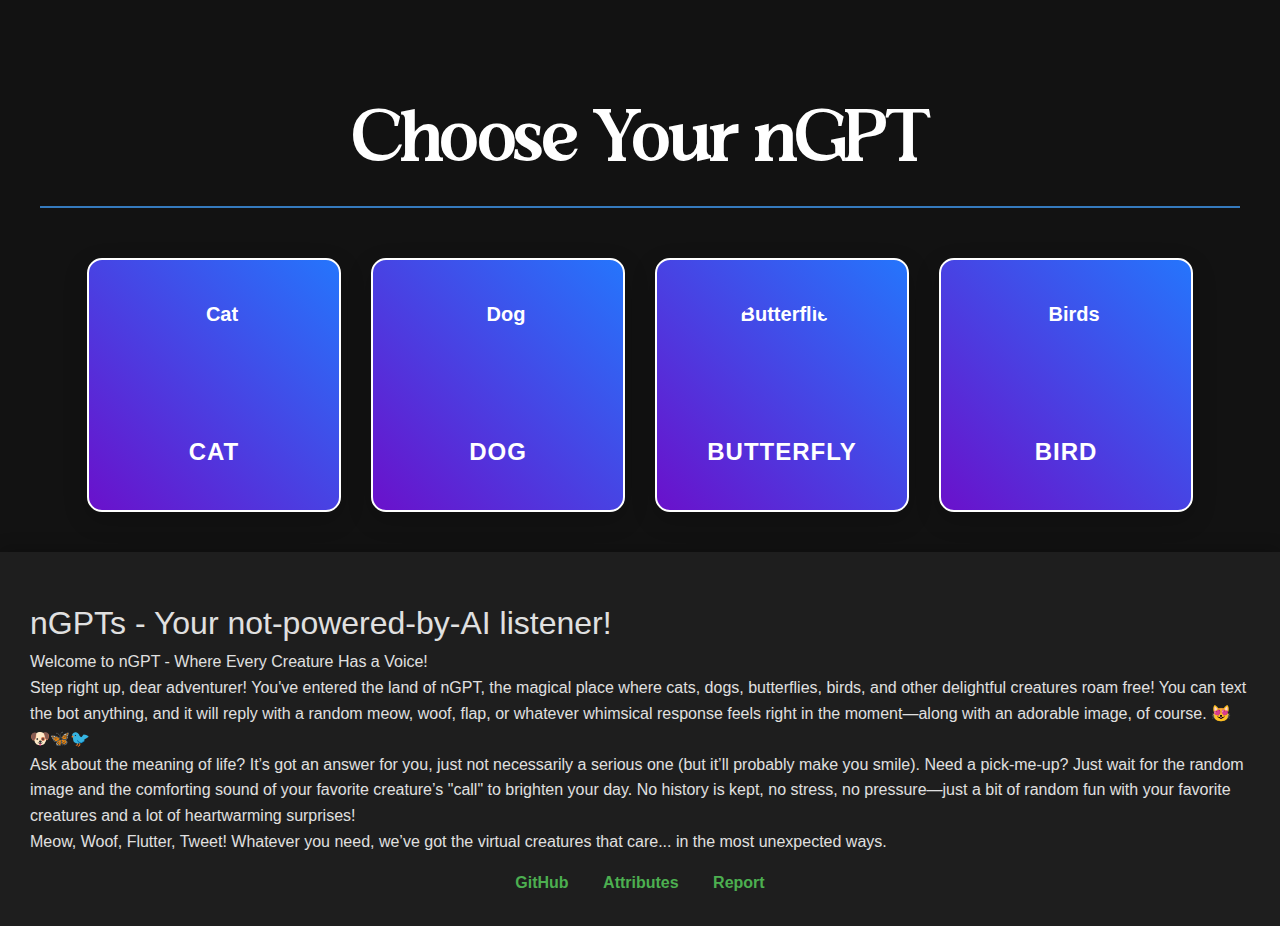
==== index.html @ ad22c9cb "Add files via upload" ====
<!DOCTYPE html>
<html lang="en">

<head>
    <meta charset="UTF-8">
    <meta name="viewport" content="width=device-width, initial-scale=1.0">
    <title>nGPTs - Choose Your Category</title>
    <style>
        body {
            font-family: 'Roboto', sans-serif;
            margin: 0;
            padding: 0;
            background-color: #121212;
            color: #e0e0e0;
            line-height: 1.6;
            overflow-x: hidden;
        }

        .container {
            display: flex;
            flex-wrap: wrap;
            justify-content: center;
            padding: 40px;
            gap: 30px;
        }

        .category {
            width: 250px;
            height: 250px;
            background: linear-gradient(45deg, #6a11cb, #2575fc);
            color: white;
            border-radius: 15px;
            display: flex;
            flex-direction: column;
            justify-content: center;
            align-items: center;
            text-align: center;
            font-size: 20px;
            font-weight: 700;
            cursor: pointer;
            box-shadow: 0 8px 25px rgba(0, 0, 0, 0.2);
            transition: transform 0.3s ease, box-shadow 0.3s ease, background-color 0.3s ease;
            position: relative;
            overflow: hidden;
            border: 2px solid #fff;
        }

        .category::before {
            content: '';
            position: absolute;
            top: 50%;
            left: 50%;
            width: 400%;
            height: 400%;
            background: rgba(255, 255, 255, 0.1);
            border-radius: 50%;
            transition: all 0.4s ease-in-out;
            transform: translate(-50%, -50%) scale(0);
        }

        .category:hover::before {
            transform: translate(-50%, -50%) scale(1);
        }

        .category:hover {
            transform: translateY(-10px);
            box-shadow: 0 15px 40px rgba(0, 0, 0, 0.3);
            background-color: #9c27b0;
        }

        .category img {
            width: 120px;
            height: 120px;
            border-radius: 50%;
            margin-bottom: 15px;
            object-fit: cover;
            transition: transform 0.3s ease;
        }

        .category:hover img {
            transform: scale(1.5);
        }

        .category div {
            font-size: 24px;
            font-weight: 700;
            text-transform: uppercase;
            letter-spacing: 1px;
        }

        /* Mobile responsiveness */
        @media (max-width: 768px) {
            .category {
                width: 200px;
                height: 200px;
            }
        }

        /* Tablet responsiveness */
        @media (max-width: 1024px) {
            .category {
                width: 220px;
                height: 220px;
            }
        }

        footer {
            text-align: center;
            padding: 30px;
            background-color: #1e1e1e;
            color: #e0e0e0;
            font-size: 16px;
            box-shadow: 0 -4px 15px rgba(0, 0, 0, 0.2);
        }

        footer a {
            color: #4caf50;
            text-decoration: none;
            margin: 0 15px;
            font-weight: 600;
            transition: color 0.3s ease;
        }

        footer a:hover {
            color: #ffeb3b;
            text-decoration: underline;
        }

        footer a:active {
            color: #00bcd4;
        }

        @font-face {
            font-family: 'Vortigra';
            src: url('font/vortigra.woff2') format('woff2'),
                url('font/vortigra.woff') format('woff');
            font-weight: normal;
            font-style: normal;
        }

        #header {
            color: #fff;
            padding: 15px 20px;
            text-align: center;
            font-size: 60px;
            font-weight: bold;
            border-bottom: 2px solid #357ABD;
            font-family: 'Vortigra', sans-serif;
            /* Applying the Vortigra font */
        }
    </style>
</head>

<body>
    <div class="container">
        <!-- add a heading -->
        <h1 id="header" style="width: 100%; text-align: center; margin-bottom: 20px;">Choose Your nGPT</h1>
        <div class="category" onclick="window.location.href='cat.html';">
            <img src="./cover/cat.jpeg" alt="Cat">
            <div>Cat</div>
        </div>
        <div class="category" onclick="window.location.href='dog.html';">
            <img src="./cover/dog.jpg" alt="Dog">
            <div>Dog</div>
        </div>
        <div class="category" onclick="window.location.href='butterflies.html';">
            <img src="./cover/butterfly.jpg" alt="Butterflies">
            <div>Butterfly</div>
        </div>
        <div class="category" onclick="window.location.href='birds.html';">
            <img src="./cover/bird.jpg" alt="Birds">
            <div>Bird</div>
        </div>
    </div>
    <footer>
        <div>
            <p style="text-align: left;">
                <span style="font-size: xx-large;">
                    nGPTs - Your not-powered-by-AI listener!<br>
                </span>
                Welcome to nGPT - Where Every Creature Has a Voice!<br>
                Step right up, dear adventurer! You've entered the land of nGPT, the magical place where cats, dogs,
                butterflies, birds,
                and other delightful creatures roam free! You can text the bot anything, and it will reply with a random
                meow, woof,
                flap, or whatever whimsical response feels right in the moment—along with an adorable image, of course.
                😻🐶🦋🐦<br>
                Ask about the meaning of life? It’s got an answer for you, just not necessarily a serious one (but it’ll
                probably make
                you smile). Need a pick-me-up? Just wait for the random image and the comforting sound of your favorite
                creature’s
                "call" to brighten your day.
                No history is kept, no stress, no pressure—just a bit of random fun with your favorite creatures and a
                lot
                of
                heartwarming surprises!<br>
                Meow, Woof, Flutter, Tweet! Whatever you need, we’ve got the virtual creatures that care... in the most
                unexpected ways.
            </p>
            <a href="https://github.com/subbrat/nGPT" target="_blank">GitHub</a>
            <a href="./attributes.html" target="_blank">Attributes</a>
            <a href="mailto:m.subrat606@gmail.com" target="_blank">Report</a>
        </div>
    </footer>
</body>

</html>
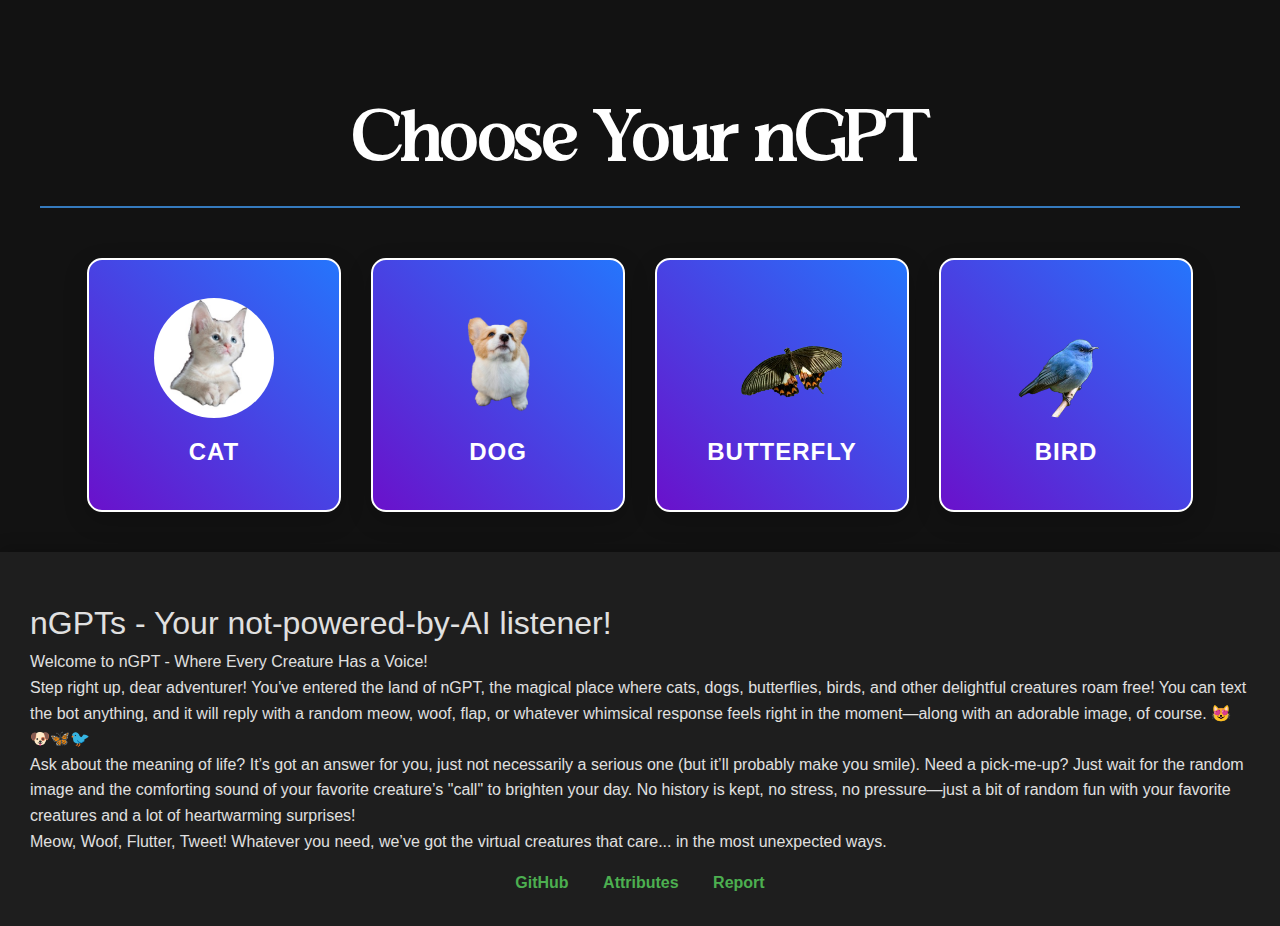
==== commit 76fb2ec3: "extn" ====
--- a/index.html
+++ b/index.html
@@ -156,19 +156,19 @@
         <!-- add a heading -->
         <h1 id="header" style="width: 100%; text-align: center; margin-bottom: 20px;">Choose Your nGPT</h1>
         <div class="category" onclick="window.location.href='cat.html';">
-            <img src="./cover/cat.jpeg" alt="Cat">
+            <img src="./cover/cat.png" alt="Cat">
             <div>Cat</div>
         </div>
         <div class="category" onclick="window.location.href='dog.html';">
-            <img src="./cover/dog.jpg" alt="Dog">
+            <img src="./cover/dog.png" alt="Dog">
             <div>Dog</div>
         </div>
-        <div class="category" onclick="window.location.href='butterflies.html';">
-            <img src="./cover/butterfly.jpg" alt="Butterflies">
+        <div class="category" onclick="window.location.href='butterfly.html';">
+            <img src="./cover/butterfly.png" alt="Butterflies">
             <div>Butterfly</div>
         </div>
-        <div class="category" onclick="window.location.href='birds.html';">
-            <img src="./cover/bird.jpg" alt="Birds">
+        <div class="category" onclick="window.location.href='bird.html';">
+            <img src="./cover/bird.png" alt="Birds">
             <div>Bird</div>
         </div>
     </div>
@@ -204,4 +204,4 @@
     </footer>
 </body>
 
-</html>+</html>
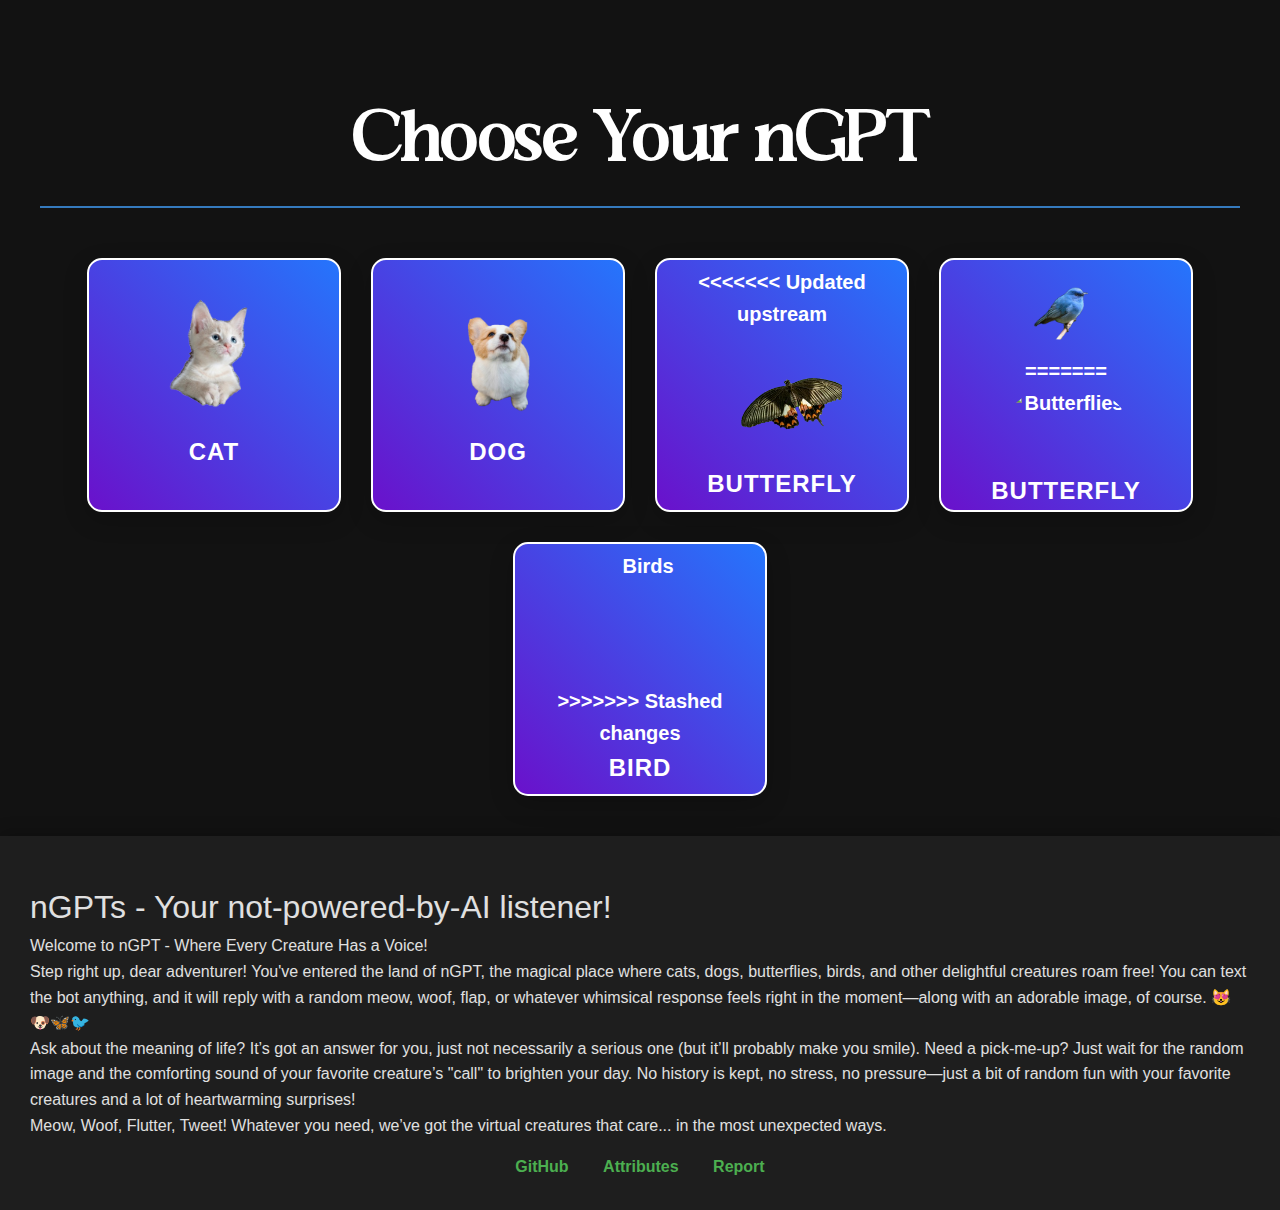
==== commit 120e2301: "Add files via upload" ====
--- a/index.html
+++ b/index.html
@@ -4,7 +4,7 @@
 <head>
     <meta charset="UTF-8">
     <meta name="viewport" content="width=device-width, initial-scale=1.0">
-    <title>nGPTs - Choose Your Category</title>
+    <title>nGPT-s</title>
     <style>
         body {
             font-family: 'Roboto', sans-serif;
@@ -164,11 +164,19 @@
             <div>Dog</div>
         </div>
         <div class="category" onclick="window.location.href='butterfly.html';">
+<<<<<<< Updated upstream
             <img src="./cover/butterfly.png" alt="Butterflies">
             <div>Butterfly</div>
         </div>
         <div class="category" onclick="window.location.href='bird.html';">
             <img src="./cover/bird.png" alt="Birds">
+=======
+            <img src="./cover/butterfly.jpg" alt="Butterflies">
+            <div>Butterfly</div>
+        </div>
+        <div class="category" onclick="window.location.href='bird.html';">
+            <img src="./cover/bird.jpg" alt="Birds">
+>>>>>>> Stashed changes
             <div>Bird</div>
         </div>
     </div>
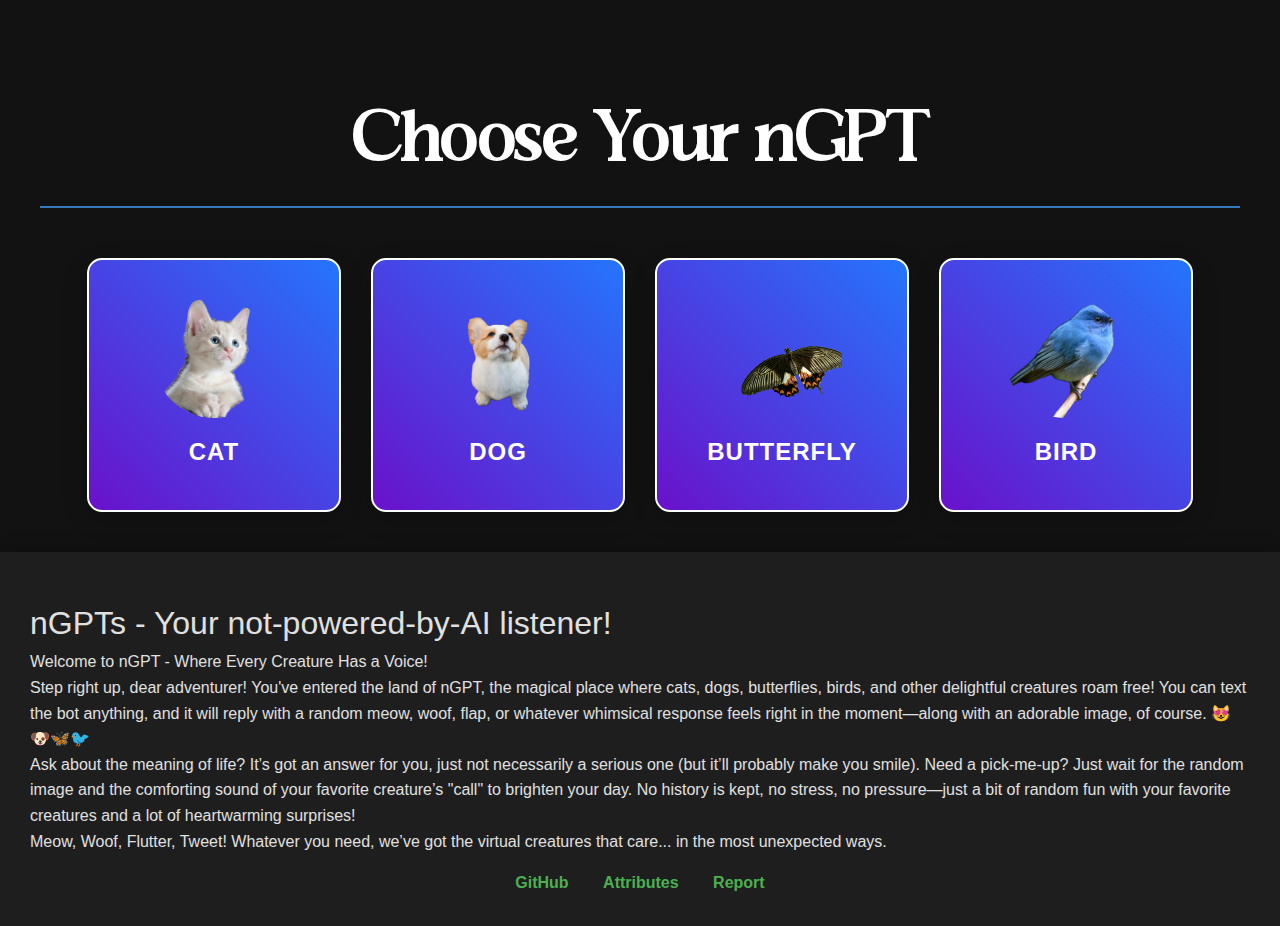
==== commit 4dab6629: "meowGpt" ====
--- a/index.html
+++ b/index.html
@@ -164,19 +164,11 @@
             <div>Dog</div>
         </div>
         <div class="category" onclick="window.location.href='butterfly.html';">
-<<<<<<< Updated upstream
             <img src="./cover/butterfly.png" alt="Butterflies">
             <div>Butterfly</div>
         </div>
         <div class="category" onclick="window.location.href='bird.html';">
             <img src="./cover/bird.png" alt="Birds">
-=======
-            <img src="./cover/butterfly.jpg" alt="Butterflies">
-            <div>Butterfly</div>
-        </div>
-        <div class="category" onclick="window.location.href='bird.html';">
-            <img src="./cover/bird.jpg" alt="Birds">
->>>>>>> Stashed changes
             <div>Bird</div>
         </div>
     </div>
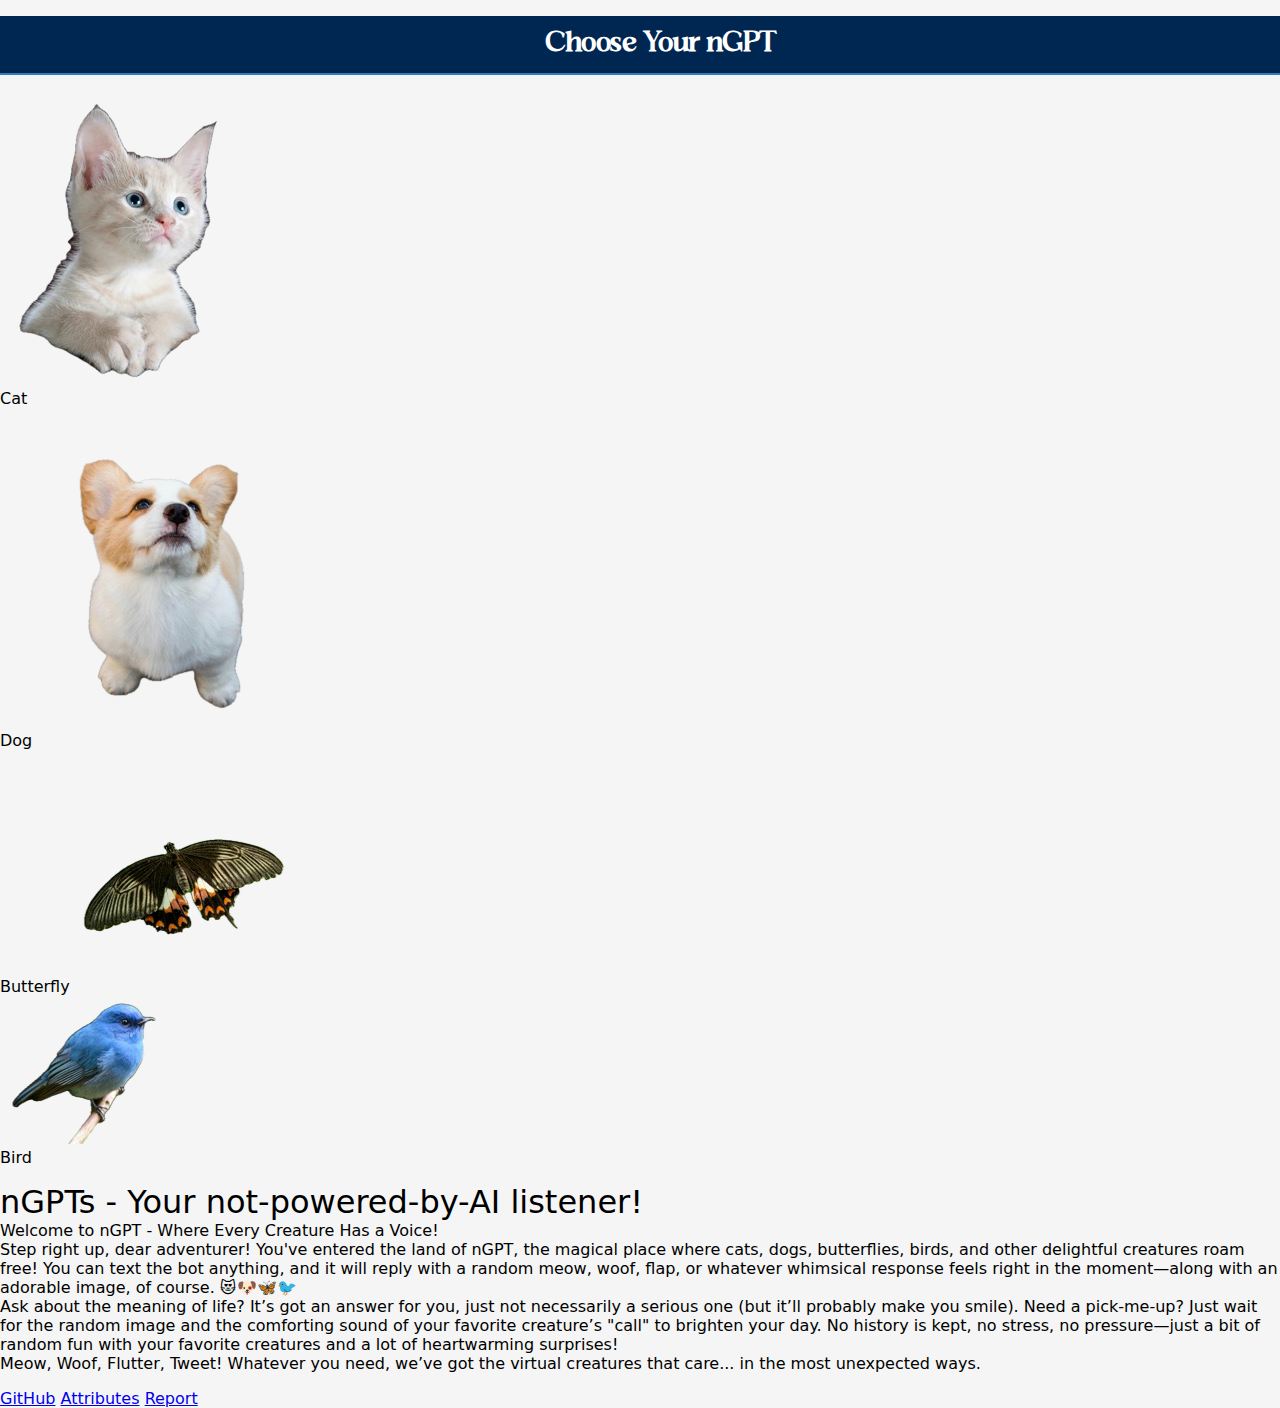
==== commit 5906252c: "upd" ====
--- a/index.html
+++ b/index.html
@@ -5,150 +5,7 @@
     <meta charset="UTF-8">
     <meta name="viewport" content="width=device-width, initial-scale=1.0">
     <title>nGPT-s</title>
-    <style>
-        body {
-            font-family: 'Roboto', sans-serif;
-            margin: 0;
-            padding: 0;
-            background-color: #121212;
-            color: #e0e0e0;
-            line-height: 1.6;
-            overflow-x: hidden;
-        }
-
-        .container {
-            display: flex;
-            flex-wrap: wrap;
-            justify-content: center;
-            padding: 40px;
-            gap: 30px;
-        }
-
-        .category {
-            width: 250px;
-            height: 250px;
-            background: linear-gradient(45deg, #6a11cb, #2575fc);
-            color: white;
-            border-radius: 15px;
-            display: flex;
-            flex-direction: column;
-            justify-content: center;
-            align-items: center;
-            text-align: center;
-            font-size: 20px;
-            font-weight: 700;
-            cursor: pointer;
-            box-shadow: 0 8px 25px rgba(0, 0, 0, 0.2);
-            transition: transform 0.3s ease, box-shadow 0.3s ease, background-color 0.3s ease;
-            position: relative;
-            overflow: hidden;
-            border: 2px solid #fff;
-        }
-
-        .category::before {
-            content: '';
-            position: absolute;
-            top: 50%;
-            left: 50%;
-            width: 400%;
-            height: 400%;
-            background: rgba(255, 255, 255, 0.1);
-            border-radius: 50%;
-            transition: all 0.4s ease-in-out;
-            transform: translate(-50%, -50%) scale(0);
-        }
-
-        .category:hover::before {
-            transform: translate(-50%, -50%) scale(1);
-        }
-
-        .category:hover {
-            transform: translateY(-10px);
-            box-shadow: 0 15px 40px rgba(0, 0, 0, 0.3);
-            background-color: #9c27b0;
-        }
-
-        .category img {
-            width: 120px;
-            height: 120px;
-            border-radius: 50%;
-            margin-bottom: 15px;
-            object-fit: cover;
-            transition: transform 0.3s ease;
-        }
-
-        .category:hover img {
-            transform: scale(1.5);
-        }
-
-        .category div {
-            font-size: 24px;
-            font-weight: 700;
-            text-transform: uppercase;
-            letter-spacing: 1px;
-        }
-
-        /* Mobile responsiveness */
-        @media (max-width: 768px) {
-            .category {
-                width: 200px;
-                height: 200px;
-            }
-        }
-
-        /* Tablet responsiveness */
-        @media (max-width: 1024px) {
-            .category {
-                width: 220px;
-                height: 220px;
-            }
-        }
-
-        footer {
-            text-align: center;
-            padding: 30px;
-            background-color: #1e1e1e;
-            color: #e0e0e0;
-            font-size: 16px;
-            box-shadow: 0 -4px 15px rgba(0, 0, 0, 0.2);
-        }
-
-        footer a {
-            color: #4caf50;
-            text-decoration: none;
-            margin: 0 15px;
-            font-weight: 600;
-            transition: color 0.3s ease;
-        }
-
-        footer a:hover {
-            color: #ffeb3b;
-            text-decoration: underline;
-        }
-
-        footer a:active {
-            color: #00bcd4;
-        }
-
-        @font-face {
-            font-family: 'Vortigra';
-            src: url('font/vortigra.woff2') format('woff2'),
-                url('font/vortigra.woff') format('woff');
-            font-weight: normal;
-            font-style: normal;
-        }
-
-        #header {
-            color: #fff;
-            padding: 15px 20px;
-            text-align: center;
-            font-size: 60px;
-            font-weight: bold;
-            border-bottom: 2px solid #357ABD;
-            font-family: 'Vortigra', sans-serif;
-            /* Applying the Vortigra font */
-        }
-    </style>
+    <link rel="stylesheet" href="nor.css">
 </head>
 
 <body>
--- a/nor.css
+++ b/nor.css
@@ -0,0 +1,118 @@
+body {
+    font-family: system-ui, -apple-system, BlinkMacSystemFont, 'Segoe UI', Roboto, Oxygen, Ubuntu, Cantarell, 'Open Sans', 'Helvetica Neue', sans-serif;
+    background-color: #f5f5f5;
+    margin: 0;
+    padding: 0;
+}
+#chat-container {
+    display: flex;
+    flex-direction: column;
+    height: 100vh;
+}
+@font-face {
+    font-family: 'Vortigra';
+    src: url('font/vortigra.woff2') format('woff2'),
+        url('font/vortigra.woff') format('woff');
+    font-weight: normal;
+    font-style: normal;
+}
+#header {
+    background-color: #002652;
+    color: #fff;
+    padding: 15px 20px;
+    text-align: center;
+    font-size: 24px;
+    font-weight: bold;
+    border-bottom: 2px solid #357ABD;
+    font-family: 'Vortigra', sans-serif;
+}
+#chat-window {
+    flex: 1;
+    padding: 20px;
+    overflow-y: auto;
+    background-color: #cecece;
+    margin: 10px;
+    border-radius: 8px;
+    box-shadow: 0 0 15px rgba(0, 0, 0, 0.1);
+    transition: all 0.3s ease-in-out;
+}
+.message {
+    margin-bottom: 20px;
+    display: flex;
+    flex-direction: column;
+    opacity: 0;
+    animation: fadeIn 0.8s forwards;
+}
+.message.user {
+    align-items: flex-end;
+    animation-delay: 0.2s;
+}
+.message.bot {
+    align-items: flex-start;
+    animation-delay: 0.4s;
+}
+.message .text {
+    padding: 12px 16px;
+    border-radius: 8px;
+    background-color: #e1e1e1;
+    max-width: 80%;
+    word-wrap: break-word;
+    transition: all 0.3s ease-in-out;
+}
+.message.user .text {
+    background-color: #4A90E2;
+    color: white;
+}
+.message.bot .text {
+    background-color: #f1f1f1;
+}
+.message img {
+    max-width: 600px;
+    height: auto;
+    border-radius: 8px;
+    opacity: 0;
+    animation: fadeInImage 1s forwards;
+    margin-top: 10px;
+}
+#input-container {
+    display: flex;
+    padding: 12px;
+    background-color: #fff;
+    border-top: 1px solid #ddd;
+}
+#input-container input {
+    flex: 1;
+    padding: 12px;
+    border: 1px solid #ddd;
+    border-radius: 8px;
+    font-size: 16px;
+    transition: all 0.3s ease-in-out;
+}
+#input-container input:focus {
+    border-color: #4A90E2;
+    box-shadow: 0 0 8px rgba(74, 144, 226, 0.5);
+}
+#input-container button {
+    background-color: #002652;
+    color: #fff;
+    padding: 12px;
+    border: none;
+    border-radius: 8px;
+    cursor: pointer;
+    margin-left: 10px;
+    font-size: 16px;
+    transition: background-color 0.3s ease;
+}
+#input-container button:hover {
+    background-color: #357ABD;
+}
+@keyframes fadeIn {
+    to {
+        opacity: 1;
+    }
+}
+@keyframes fadeInImage {
+    to {
+        opacity: 1;
+    }
+}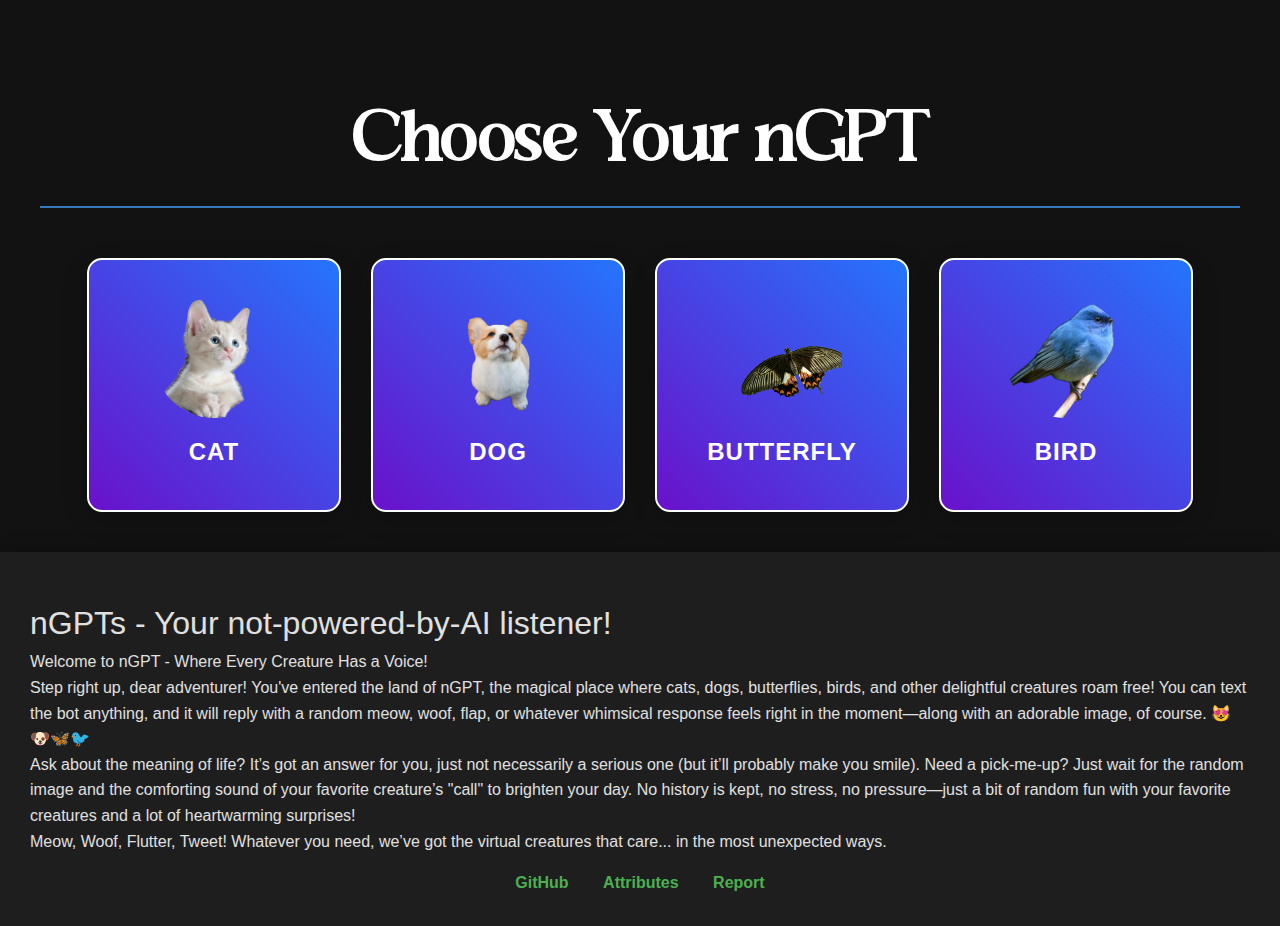
==== commit 40a6c4db: "in" ====
--- a/index.html
+++ b/index.html
@@ -1,13 +1,242 @@
 <!DOCTYPE html>
 <html lang="en">
-
 <head>
     <meta charset="UTF-8">
     <meta name="viewport" content="width=device-width, initial-scale=1.0">
     <title>nGPT-s</title>
-    <link rel="stylesheet" href="nor.css">
+    <style>
+        body {
+            font-family: 'Roboto', sans-serif;
+            font-family: 'Roboto', sans-serif;
+            margin: 0;
+            padding: 0;
+            background-color: #121212;
+            color: #e0e0e0;
+            line-height: 1.6;
+            overflow-x: hidden;
+        }
+        .container {
+            display: flex;
+            flex-wrap: wrap;
+            justify-content: center;
+            padding: 40px;
+            gap: 30px;
+        }
+        .category {
+            width: 250px;
+            height: 250px;
+            background: linear-gradient(45deg, #6a11cb, #2575fc);
+            color: white;
+            border-radius: 15px;
+            background-color: #121212;
+            color: #e0e0e0;
+            line-height: 1.6;
+            overflow-x: hidden;
+        }
+        .container {
+            display: flex;
+            flex-wrap: wrap;
+            justify-content: center;
+            padding: 40px;
+            gap: 30px;
+        }
+        .category {
+            width: 250px;
+            height: 250px;
+            background: linear-gradient(45deg, #6a11cb, #2575fc);
+            color: white;
+            border-radius: 15px;
+            display: flex;
+            flex-direction: column;
+            justify-content: center;
+            align-items: center;
+            text-align: center;
+            font-size: 20px;
+            font-weight: 700;
+            cursor: pointer;
+            box-shadow: 0 8px 25px rgba(0, 0, 0, 0.2);
+            transition: transform 0.3s ease, box-shadow 0.3s ease, background-color 0.3s ease;
+            position: relative;
+            overflow: hidden;
+            border: 2px solid #fff;
+        }
+        .category::before {
+            content: '';
+            position: absolute;
+            top: 50%;
+            left: 50%;
+            width: 400%;
+            height: 400%;
+            background: rgba(255, 255, 255, 0.1);
+            border-radius: 50%;
+            transition: all 0.4s ease-in-out;
+            transform: translate(-50%, -50%) scale(0);
+        }
+        .category:hover::before {
+            transform: translate(-50%, -50%) scale(1);
+        }
+        .category:hover {
+            transform: translateY(-10px);
+            box-shadow: 0 15px 40px rgba(0, 0, 0, 0.3);
+            background-color: #9c27b0;
+            justify-content: center;
+            align-items: center;
+            text-align: center;
+            font-size: 20px;
+            font-weight: 700;
+            cursor: pointer;
+            box-shadow: 0 8px 25px rgba(0, 0, 0, 0.2);
+            transition: transform 0.3s ease, box-shadow 0.3s ease, background-color 0.3s ease;
+            position: relative;
+            overflow: hidden;
+            border: 2px solid #fff;
+        }
+        .category::before {
+            content: '';
+            position: absolute;
+            top: 50%;
+            left: 50%;
+            width: 400%;
+            height: 400%;
+            background: rgba(255, 255, 255, 0.1);
+            border-radius: 50%;
+            transition: all 0.4s ease-in-out;
+            transform: translate(-50%, -50%) scale(0);
+        }
+        .category:hover::before {
+            transform: translate(-50%, -50%) scale(1);
+        }
+        .category:hover {
+            transform: translateY(-10px);
+            box-shadow: 0 15px 40px rgba(0, 0, 0, 0.3);
+            background-color: #9c27b0;
+        }
+        .category img {
+            width: 120px;
+            height: 120px;
+            border-radius: 50%;
+            margin-bottom: 15px;
+            object-fit: cover;
+            transition: transform 0.3s ease;
+        }
+        .category:hover img {
+            transform: scale(1.5);
+        }
+        .category div {
+            font-size: 24px;
+            font-weight: 700;
+            text-transform: uppercase;
+            letter-spacing: 1px;
+        }
+        /* Mobile responsiveness */
+        @media (max-width: 768px) {
+            .category {
+                width: 200px;
+                height: 200px;
+            }
+        }
+        /* Tablet responsiveness */
+        @media (max-width: 1024px) {
+            .category {
+                width: 220px;
+                height: 220px;
+            }
+        }
+        footer {
+            text-align: center;
+            padding: 30px;
+            background-color: #1e1e1e;
+            color: #e0e0e0;
+            font-size: 16px;
+            box-shadow: 0 -4px 15px rgba(0, 0, 0, 0.2);
+        }
+        footer a {
+            color: #4caf50;
+            text-decoration: none;
+            margin: 0 15px;
+            font-weight: 600;
+            transition: color 0.3s ease;
+        }
+        footer a:hover {
+            color: #ffeb3b;
+            text-decoration: underline;
+        }
+        footer a:active {
+            color: #00bcd4;
+        }
+        .category img {
+            width: 120px;
+            height: 120px;
+            border-radius: 50%;
+            margin-bottom: 15px;
+            object-fit: cover;
+            transition: transform 0.3s ease;
+        }
+        .category:hover img {
+            transform: scale(1.5);
+        }
+        .category div {
+            font-size: 24px;
+            font-weight: 700;
+            text-transform: uppercase;
+            letter-spacing: 1px;
+        }
+        /* Mobile responsiveness */
+        @media (max-width: 768px) {
+            .category {
+                width: 200px;
+                height: 200px;
+            }
+        }
+        /* Tablet responsiveness */
+        @media (max-width: 1024px) {
+            .category {
+                width: 220px;
+                height: 220px;
+            }
+        }
+        footer {
+            text-align: center;
+            padding: 30px;
+            background-color: #1e1e1e;
+            color: #e0e0e0;
+            font-size: 16px;
+            box-shadow: 0 -4px 15px rgba(0, 0, 0, 0.2);
+        }
+        footer a {
+            color: #4caf50;
+            text-decoration: none;
+            margin: 0 15px;
+            font-weight: 600;
+            transition: color 0.3s ease;
+        }
+        footer a:hover {
+            color: #ffeb3b;
+            text-decoration: underline;
+        }
+        footer a:active {
+            color: #00bcd4;
+        }
+        @font-face {
+            font-family: 'Vortigra';
+            src: url('font/vortigra.woff2') format('woff2'),
+                url('font/vortigra.woff') format('woff');
+            font-weight: normal;
+            font-style: normal;
+        }
+        #header {
+            color: #fff;
+            padding: 15px 20px;
+            text-align: center;
+            font-size: 60px;
+            font-size: 60px;
+            font-weight: bold;
+            border-bottom: 2px solid #357ABD;
+            font-family: 'Vortigra', sans-serif;
+            /* Applying the Vortigra font */
+        }
+    </style>
 </head>
-
 <body>
     <div class="container">
         <!-- add a heading -->
@@ -60,5 +289,4 @@
         </div>
     </footer>
 </body>
-
 </html>
